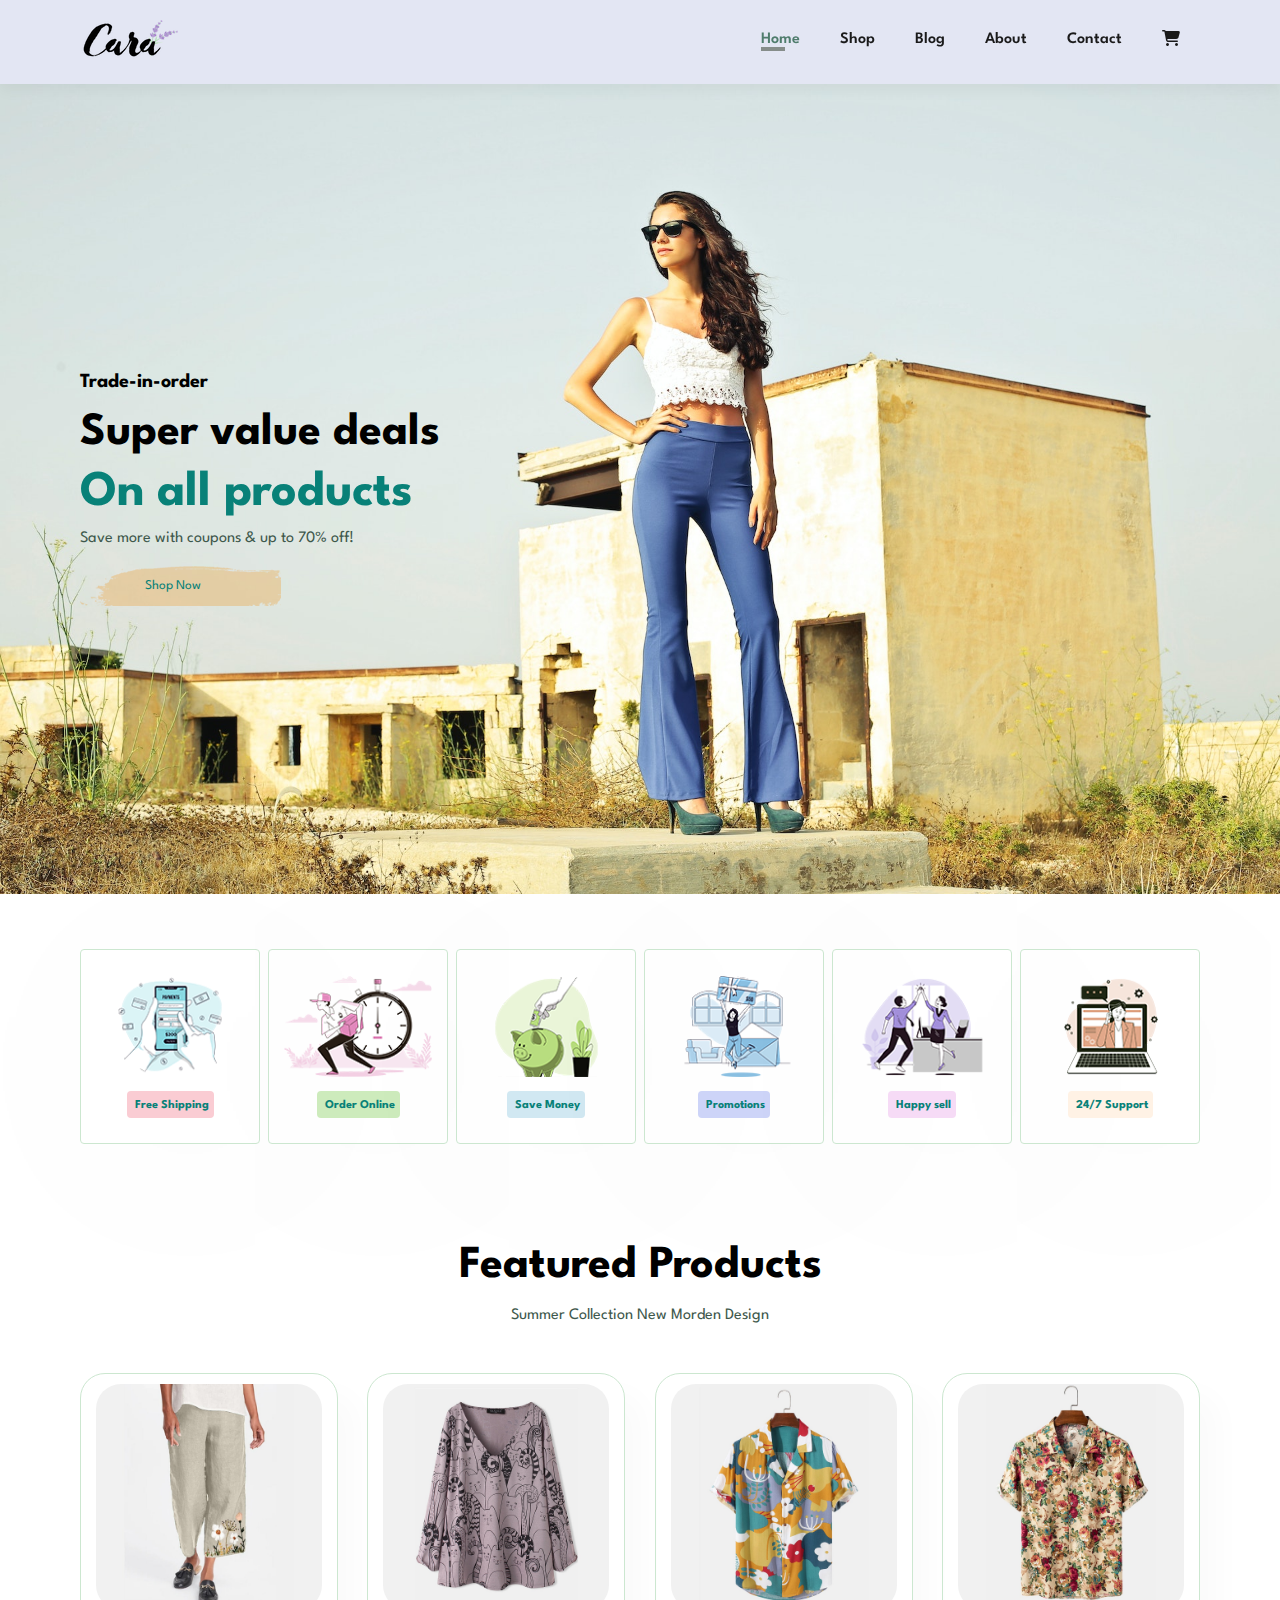
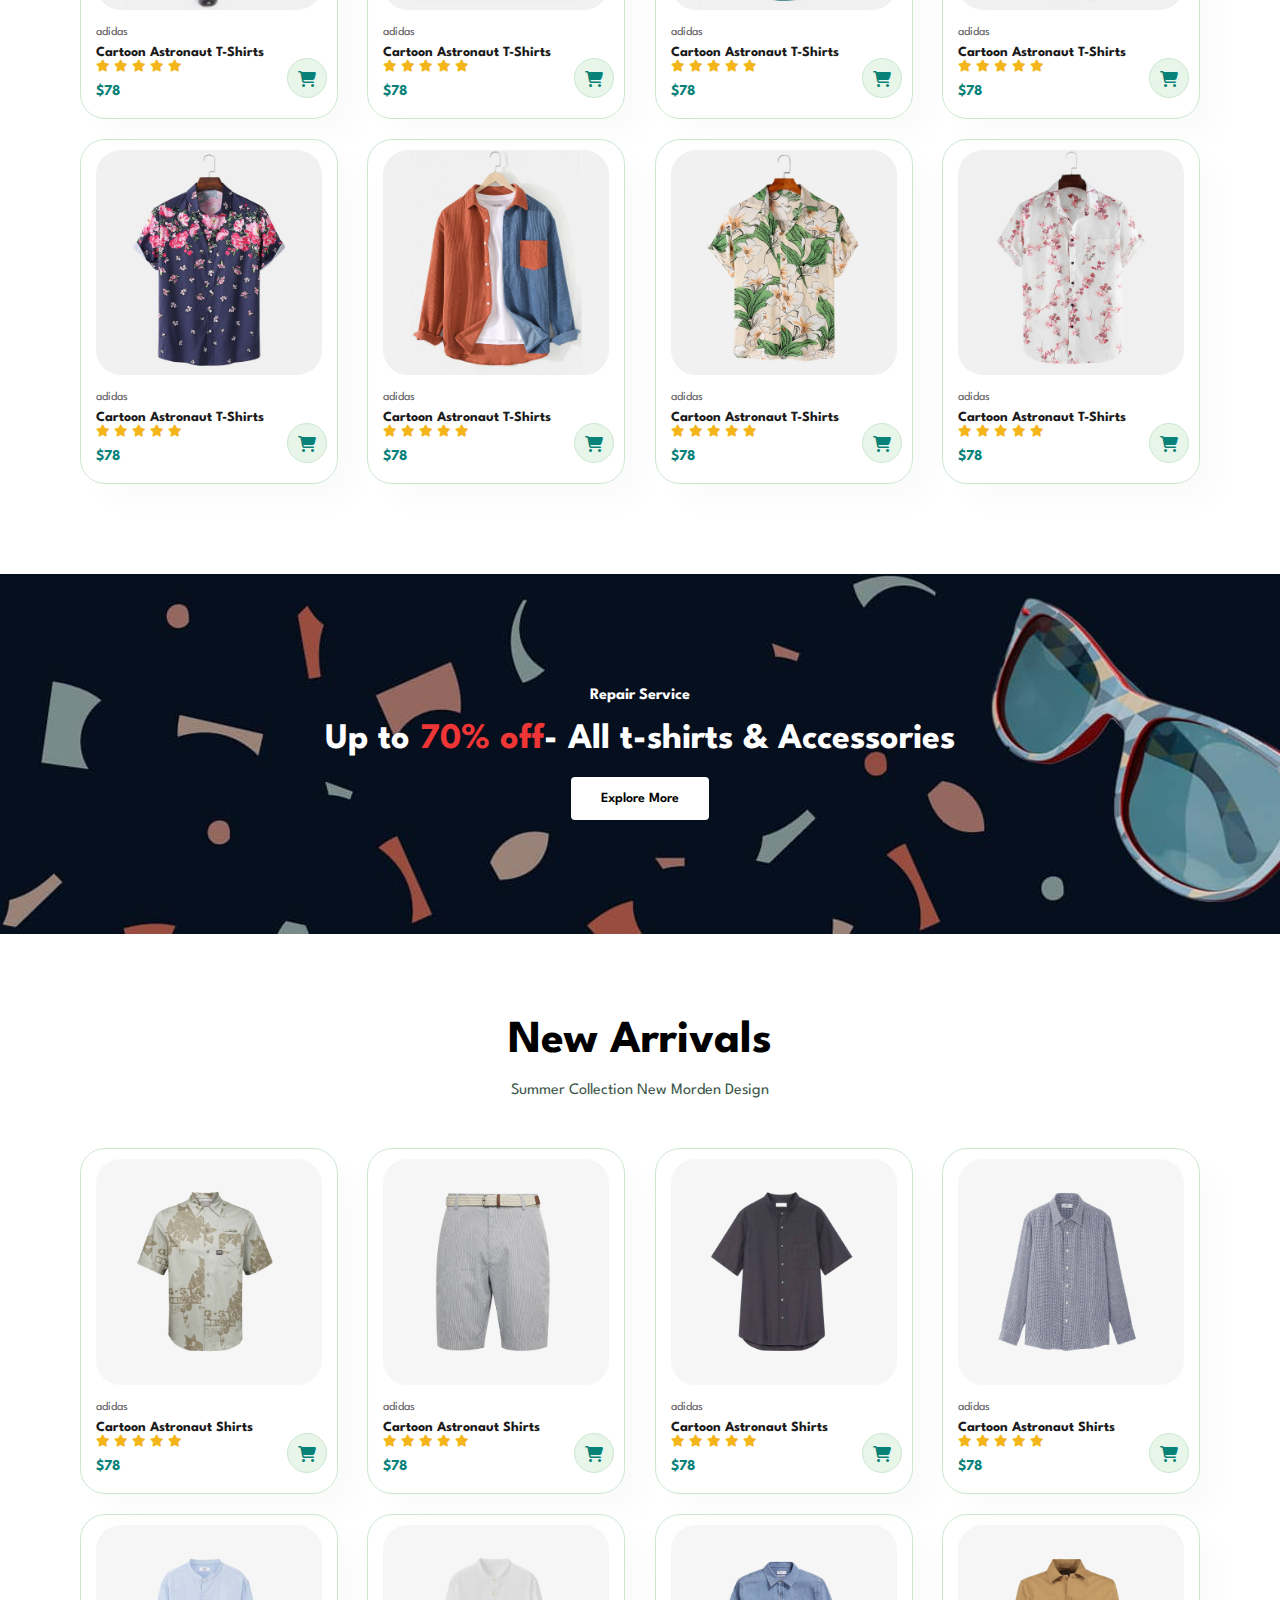
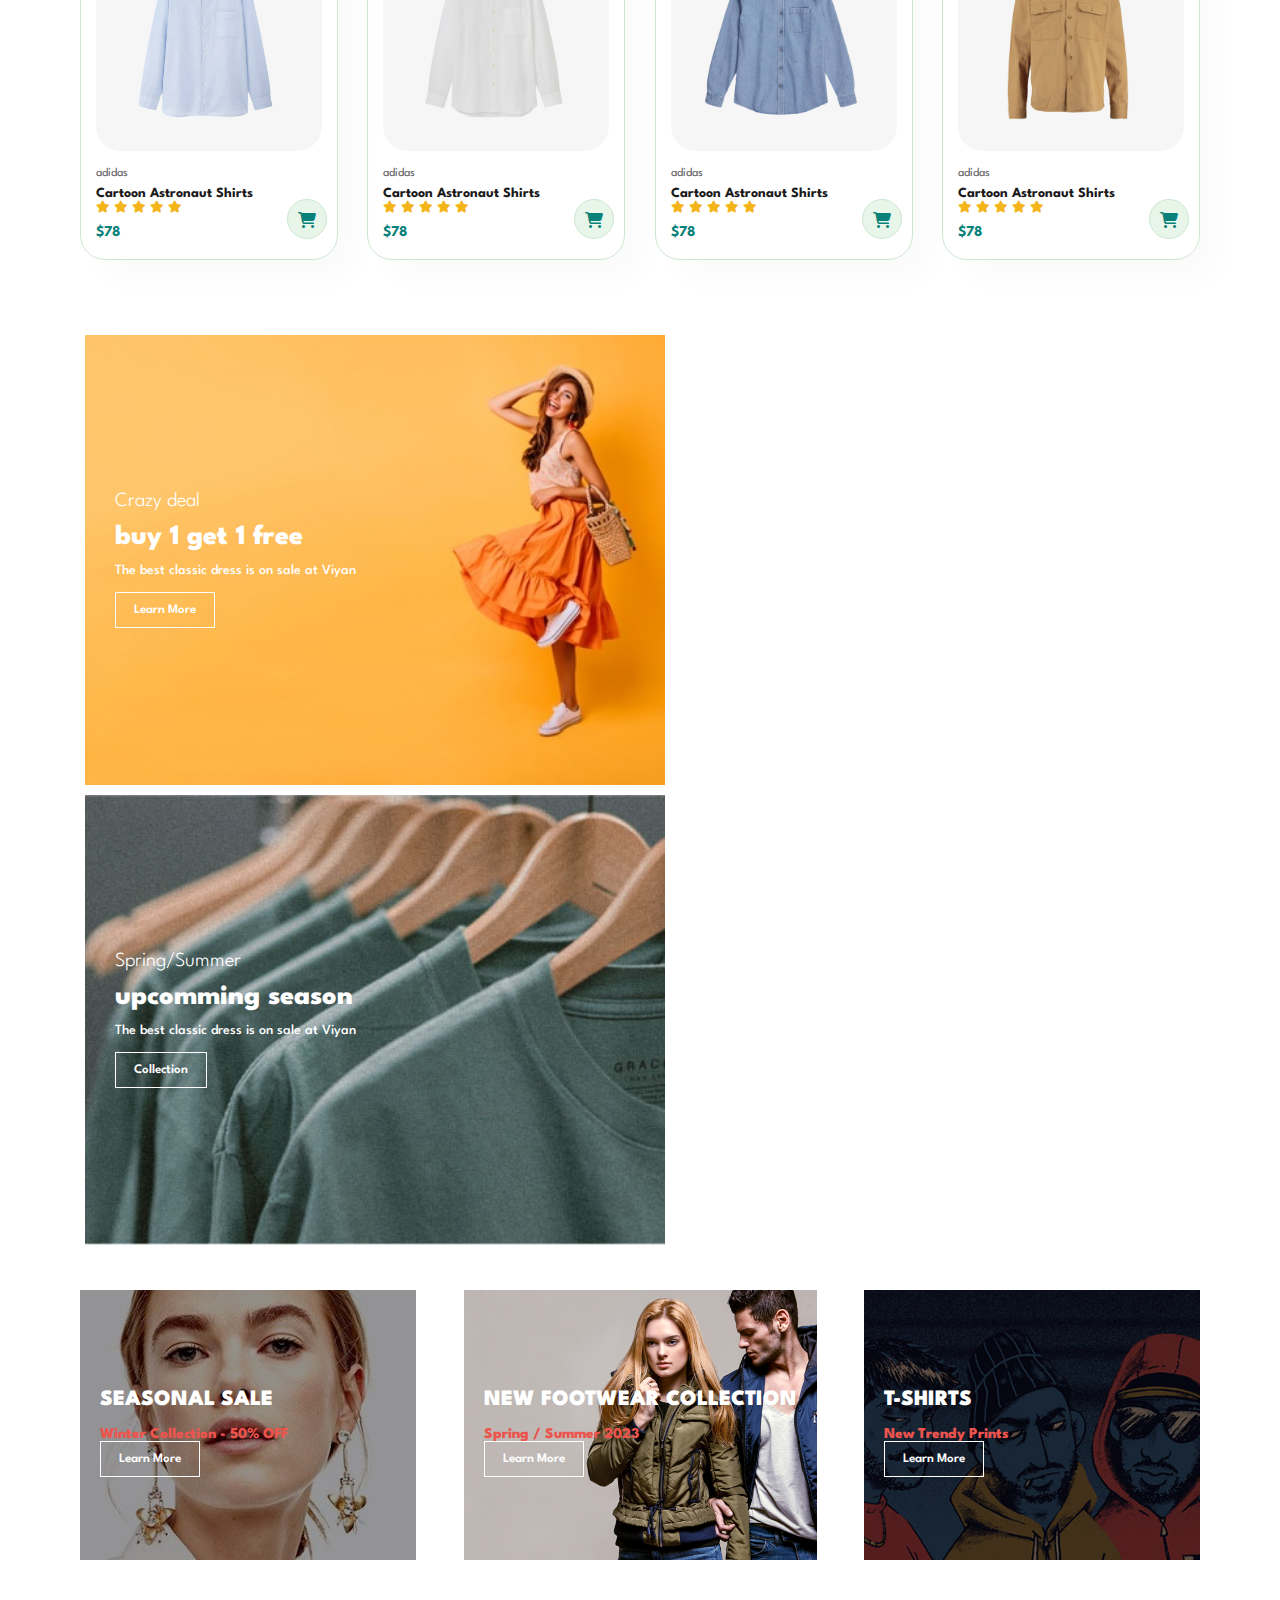
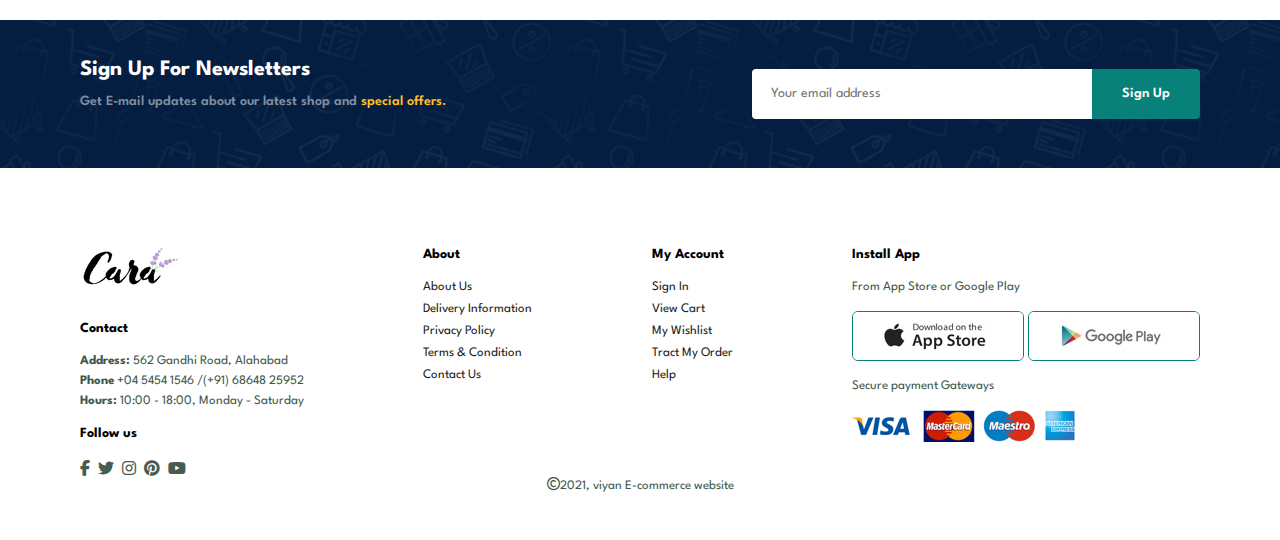
==== index.html @ 45845c3e "first commit" ====
<!DOCTYPE html>
<html lang="en">
  <head>
    <meta charset="UTF-8" />
    <meta name="viewport" content="width=device-width, initial-scale=1.0" />
    <title>Viyan Ecommerce</title>
    <link rel="stylesheet" href="style.css" />
    <link
      rel="stylesheet"
      href="https://cdnjs.cloudflare.com/ajax/libs/font-awesome/6.4.0/css/all.min.css"
    />
  </head>
  <body>
    <section id="header">
      <a href="#"><img src="images/logo (1).png" class="logo" alt="logo" /></a>
      <div>
        <ul id="navbar">
          <li><a href="index.html" class="active">Home</a></li>
          <li><a href="shop.html">Shop</a></li>
          <li><a href="blog.html">Blog</a></li>
          <li><a href="about.html">About</a></li>
          <li><a href="contact.html">Contact</a></li>
          <li>
            <a href="cart.html" id="ct-bag"
              ><i class="fa-solid fa-cart-shopping"></i>
            </a>
          </li>
          <a href="#" id="close"><i class="fa-solid fa-xmark"></i></a>
        </ul>
      </div>
      <div id="mobile">
        <a href="cart.html"><i class="fa-solid fa-cart-shopping"></i> </a>
        <i id="bar" class="fas fa-outdent"></i>
      </div>
    </section>
    <section id="hero">
      <h4>Trade-in-order</h4>
      <h2>Super value deals</h2>
      <h1>On all products</h1>
      <p>Save more with coupons & up to 70% off!</p>
      <button>Shop Now</button>
    </section>
    <section id="feature" class="section-p1">
      <div class="feature-box">
        <img src="images/f1.png" alt="" />
        <h6>Free Shipping</h6>
      </div>
      <div class="feature-box">
        <img src="images/f2.png" alt="" />
        <h6>Order Online</h6>
      </div>
      <div class="feature-box">
        <img src="images/f3.png" alt="" />
        <h6>Save Money</h6>
      </div>
      <div class="feature-box">
        <img src="images/f4.png" alt="" />
        <h6>Promotions</h6>
      </div>
      <div class="feature-box">
        <img src="images/f5.png" alt="" />
        <h6>Happy sell</h6>
      </div>
      <div class="feature-box">
        <img src="images/f6.png" alt="" />
        <h6>24/7 Support</h6>
      </div>
    </section>
    <section id="product1" class="section-p1">
      <h2>Featured Products</h2>
      <p>Summer Collection New Morden Design</p>
      <div class="pro-container">
        <div class="pro">
          <img src="images/product/f7.jpg" alt="" />
          <div class="description">
            <span>adidas</span>
            <h5>Cartoon Astronaut T-Shirts</h5>
            <div class="star">
              <i class="fas fa-star"></i>
              <i class="fas fa-star"></i>
              <i class="fas fa-star"></i>
              <i class="fas fa-star"></i>
              <i class="fas fa-star"></i>
            </div>
            <h4>$78</h4>
          </div>
          <a href="#"><i class="fa-solid fa-cart-shopping cart"></i></a>
        </div>
        <div class="pro">
          <img src="images/product/f8.jpg" alt="" />
          <div class="description">
            <span>adidas</span>
            <h5>Cartoon Astronaut T-Shirts</h5>
            <div class="star">
              <i class="fas fa-star"></i>
              <i class="fas fa-star"></i>
              <i class="fas fa-star"></i>
              <i class="fas fa-star"></i>
              <i class="fas fa-star"></i>
            </div>
            <h4>$78</h4>
          </div>
          <a href="#"><i class="fa-solid fa-cart-shopping cart"></i></a>
        </div>
        <div class="pro">
          <img src="images/product/f1 (1).jpg" alt="" />
          <div class="description">
            <span>adidas</span>
            <h5>Cartoon Astronaut T-Shirts</h5>
            <div class="star">
              <i class="fas fa-star"></i>
              <i class="fas fa-star"></i>
              <i class="fas fa-star"></i>
              <i class="fas fa-star"></i>
              <i class="fas fa-star"></i>
            </div>
            <h4>$78</h4>
          </div>
          <a href="#"><i class="fa-solid fa-cart-shopping cart"></i></a>
        </div>
        <div class="pro">
          <img src="images/product/f3.jpg" alt="" />
          <div class="description">
            <span>adidas</span>
            <h5>Cartoon Astronaut T-Shirts</h5>
            <div class="star">
              <i class="fas fa-star"></i>
              <i class="fas fa-star"></i>
              <i class="fas fa-star"></i>
              <i class="fas fa-star"></i>
              <i class="fas fa-star"></i>
            </div>
            <h4>$78</h4>
          </div>
          <a href="#"><i class="fa-solid fa-cart-shopping cart"></i></a>
        </div>
        <div class="pro">
          <img src="images/product/f5.jpg" alt="" />
          <div class="description">
            <span>adidas</span>
            <h5>Cartoon Astronaut T-Shirts</h5>
            <div class="star">
              <i class="fas fa-star"></i>
              <i class="fas fa-star"></i>
              <i class="fas fa-star"></i>
              <i class="fas fa-star"></i>
              <i class="fas fa-star"></i>
            </div>
            <h4>$78</h4>
          </div>
          <a href="#"><i class="fa-solid fa-cart-shopping cart"></i></a>
        </div>
        <div class="pro">
          <img src="images/product/f6.jpg" alt="" />
          <div class="description">
            <span>adidas</span>
            <h5>Cartoon Astronaut T-Shirts</h5>
            <div class="star">
              <i class="fas fa-star"></i>
              <i class="fas fa-star"></i>
              <i class="fas fa-star"></i>
              <i class="fas fa-star"></i>
              <i class="fas fa-star"></i>
            </div>
            <h4>$78</h4>
          </div>
          <a href="#"><i class="fa-solid fa-cart-shopping cart"></i></a>
        </div>
        <div class="pro">
          <img src="images/product/f2.jpg" alt="" />
          <div class="description">
            <span>adidas</span>
            <h5>Cartoon Astronaut T-Shirts</h5>
            <div class="star">
              <i class="fas fa-star"></i>
              <i class="fas fa-star"></i>
              <i class="fas fa-star"></i>
              <i class="fas fa-star"></i>
              <i class="fas fa-star"></i>
            </div>
            <h4>$78</h4>
          </div>
          <a href="#"><i class="fa-solid fa-cart-shopping cart"></i></a>
        </div>
        <div class="pro">
          <img src="images/product/f4.jpg" alt="" />
          <div class="description">
            <span>adidas</span>
            <h5>Cartoon Astronaut T-Shirts</h5>
            <div class="star">
              <i class="fas fa-star"></i>
              <i class="fas fa-star"></i>
              <i class="fas fa-star"></i>
              <i class="fas fa-star"></i>
              <i class="fas fa-star"></i>
            </div>
            <h4>$78</h4>
          </div>
          <a href="#"><i class="fa-solid fa-cart-shopping cart"></i></a>
        </div>
      </div>
    </section>
    <section id="banner" class="section-m1">
      <h4>Repair Service</h4>
      <h2>Up to <span>70% off</span>- All t-shirts & Accessories</h2>
      <button class="normal">Explore More</button>
    </section>
    <section id="product1" class="section-p1">
      <h2>New Arrivals</h2>
      <p>Summer Collection New Morden Design</p>
      <div class="pro-container">
        <div class="pro">
          <img src="images/product/n4.jpg" alt="" />
          <div class="description">
            <span>adidas</span>
            <h5>Cartoon Astronaut Shirts</h5>
            <div class="star">
              <i class="fas fa-star"></i>
              <i class="fas fa-star"></i>
              <i class="fas fa-star"></i>
              <i class="fas fa-star"></i>
              <i class="fas fa-star"></i>
            </div>
            <h4>$78</h4>
          </div>
          <a href="#"><i class="fa-solid fa-cart-shopping cart"></i></a>
        </div>
        <div class="pro">
          <img src="images/product/n6.jpg" alt="" />
          <div class="description">
            <span>adidas</span>
            <h5>Cartoon Astronaut Shirts</h5>
            <div class="star">
              <i class="fas fa-star"></i>
              <i class="fas fa-star"></i>
              <i class="fas fa-star"></i>
              <i class="fas fa-star"></i>
              <i class="fas fa-star"></i>
            </div>
            <h4>$78</h4>
          </div>
          <a href="#"><i class="fa-solid fa-cart-shopping cart"></i></a>
        </div>
        <div class="pro">
          <img src="images/product/n8.jpg" alt="" />
          <div class="description">
            <span>adidas</span>
            <h5>Cartoon Astronaut Shirts</h5>
            <div class="star">
              <i class="fas fa-star"></i>
              <i class="fas fa-star"></i>
              <i class="fas fa-star"></i>
              <i class="fas fa-star"></i>
              <i class="fas fa-star"></i>
            </div>
            <h4>$78</h4>
          </div>
          <a href="#"><i class="fa-solid fa-cart-shopping cart"></i></a>
        </div>
        <div class="pro">
          <img src="images/product/n2.jpg" alt="" />
          <div class="description">
            <span>adidas</span>
            <h5>Cartoon Astronaut Shirts</h5>
            <div class="star">
              <i class="fas fa-star"></i>
              <i class="fas fa-star"></i>
              <i class="fas fa-star"></i>
              <i class="fas fa-star"></i>
              <i class="fas fa-star"></i>
            </div>
            <h4>$78</h4>
          </div>
          <a href="#"><i class="fa-solid fa-cart-shopping cart"></i></a>
        </div>
        <div class="pro">
          <img src="images/product/n1.jpg" alt="" />
          <div class="description">
            <span>adidas</span>
            <h5>Cartoon Astronaut Shirts</h5>
            <div class="star">
              <i class="fas fa-star"></i>
              <i class="fas fa-star"></i>
              <i class="fas fa-star"></i>
              <i class="fas fa-star"></i>
              <i class="fas fa-star"></i>
            </div>
            <h4>$78</h4>
          </div>
          <a href="#"><i class="fa-solid fa-cart-shopping cart"></i></a>
        </div>
        <div class="pro">
          <img src="images/product/n3.jpg" alt="" />
          <div class="description">
            <span>adidas</span>
            <h5>Cartoon Astronaut Shirts</h5>
            <div class="star">
              <i class="fas fa-star"></i>
              <i class="fas fa-star"></i>
              <i class="fas fa-star"></i>
              <i class="fas fa-star"></i>
              <i class="fas fa-star"></i>
            </div>
            <h4>$78</h4>
          </div>
          <a href="#"><i class="fa-solid fa-cart-shopping cart"></i></a>
        </div>
        <div class="pro">
          <img src="images/product/n5.jpg" alt="" />
          <div class="description">
            <span>adidas</span>
            <h5>Cartoon Astronaut Shirts</h5>
            <div class="star">
              <i class="fas fa-star"></i>
              <i class="fas fa-star"></i>
              <i class="fas fa-star"></i>
              <i class="fas fa-star"></i>
              <i class="fas fa-star"></i>
            </div>
            <h4>$78</h4>
          </div>
          <a href="#"><i class="fa-solid fa-cart-shopping cart"></i></a>
        </div>
        <div class="pro">
          <img src="images/product/n7.jpg" alt="" />
          <div class="description">
            <span>adidas</span>
            <h5>Cartoon Astronaut Shirts</h5>
            <div class="star">
              <i class="fas fa-star"></i>
              <i class="fas fa-star"></i>
              <i class="fas fa-star"></i>
              <i class="fas fa-star"></i>
              <i class="fas fa-star"></i>
            </div>
            <h4>$78</h4>
          </div>
          <a href="#"><i class="fa-solid fa-cart-shopping cart"></i></a>
        </div>
      </div>
    </section>
    <section id="new-banner" class="section-p1">
      <div class="banner-box">
        <h4>Crazy deal</h4>
        <h2>buy 1 get 1 free</h2>
        <span> The best classic dress is on sale at Viyan</span>
        <button class="white">Learn More</button>
      </div>
      <div class="banner-box banner-box2">
        <h4>Spring/Summer</h4>
        <h2>upcomming season</h2>
        <span> The best classic dress is on sale at Viyan</span>
        <button class="white">Collection</button>
      </div>
    </section>
    <section id="banner3" class="section-p1">
      <div class="banner-box">
        <h2>SEASONAL SALE</h2>
        <h3>Winter Collection - 50% OFF</h3>
        <button class="white">Learn More</button>
      </div>
      <div class="banner-box banner-box2">
        <h2>NEW FOOTWEAR COLLECTION</h2>
        <h3>Spring / Summer 2023</h3>
        <button class="white">Learn More</button>
      </div>
      <div class="banner-box banner-box3">
        <h2>T-SHIRTS</h2>
        <h3>New Trendy Prints</h3>
        <button class="white">Learn More</button>
      </div>
    </section>
    <section id="newsletter" class="section-p1 section-m1">
      <div class="newtext">
        <h4>Sign Up For Newsletters</h4>
        <p>
          Get E-mail updates about our latest shop and
          <span>special offers.</span>
        </p>
      </div>
      <div class="form">
        <input type="email" placeholder="Your email address" />
        <button class="normal">Sign Up</button>
      </div>
    </section>
    <footer class="section-p1">
      <div class="Col">
        <img class="logo" src="images/logo (1).png" alt="" />
        <h4>Contact</h4>
        <p><strong>Address:</strong> 562 Gandhi Road, Alahabad</p>
        <p><strong>Phone</strong> +04 5454 1546 /(+91) 68648 25952</p>
        <p><strong>Hours:</strong> 10:00 - 18:00, Monday - Saturday</p>
        <div class="follow">
          <h4>Follow us</h4>
          <div class="icon">
            <i class="fab fa-facebook-f"></i>
            <i class="fab fa-twitter"></i>
            <i class="fab fa-instagram"></i>
            <i class="fab fa-pinterest"></i>
            <i class="fab fa-youtube"></i>
          </div>
        </div>
      </div>
      <div class="col">
        <h4>About</h4>
        <a href="#">About Us</a>
        <a href="#">Delivery Information</a>
        <a href="#">Privacy Policy</a>
        <a href="#">Terms & Condition</a>
        <a href="#">Contact Us</a>
      </div>
      <div class="col">
        <h4>My Account</h4>
        <a href="#">Sign In</a>
        <a href="#">View Cart</a>
        <a href="#">My Wishlist</a>
        <a href="#">Tract My Order</a>
        <a href="#">Help</a>
      </div>
      <div class="col install">
        <h4>Install App</h4>
        <p>From App Store or Google Play</p>
        <div class="row">
          <img src="images/pay/app.jpg" alt="" />
          <img src="images/pay/play.jpg" alt="" />
        </div>
        <p>Secure payment Gateways</p>
        <img src="images/pay/pay.png" alt="" />
      </div>
      <div class="copyright">
        <p>
          <i class="fa-regular fa-copyright"></i>2021, viyan E-commerce website
        </p>
      </div>
    </footer>
    <script src="script.js"></script>
  </body>
</html>
---- style.css ----
@import url('https://fonts.googleapis.com/css2?family=Spartan:wght@100;200;300;400;500;600;700;800;900&display=swap');
:root{
    --lightWhite: #E3E6F3 ;
    --palegreen: #088178;
}


*{
    font-family:'Spartan', sans-serif;
    margin: 0;
    padding: 0;
    box-sizing: border-box;
}
h1{
    font-size:50px ;
    /* line-height: ; */
    color: #222;
}


h2{
    font-size: 46px;
    color: #000000;
    line-height: 54px;
}
h4{
    font-size: 20px;
    color: #000000;
}

h6{
    font-size: 12px;
    font-weight: 700;
}

p{
    font-size: 16px;
    color: #3e584c;
    margin: 15px 0 20px 0;
}
.section-p1 {
    padding: 40px 80px;
}
.section-m1{
    margin: 40px 0;
}
button.normal{
    font-size: 14px;
    font-weight: 600;
    padding: 15px 30px;
    color: #000000;
    background-color: #fff;
    border-radius: 4px;
    cursor: pointer;
    border: none;
    outline: none;
    transition: 0.2s;
}
button.white{
    font-size: 13px;
    font-weight: 600;
    padding: 11px 18px;
    color: #fff;
    background-color: transparent;
    cursor: pointer;
    border: 1px solid #fff;
    outline: none;
    transition: 0.2s;
}
body{
    width: 100%;
}
.section a{
    margin: 0;
    padding: 0;
}

/* Header start */
#header{
    display: flex;
    text-align: center;
    justify-content: space-between;
    padding: 20px 80px;
    background-color: var(--lightWhite);
    box-shadow: 0px 5px 15px rgba(0, 0, 0, 0.05) ; /*offset x, offset y, blur radius*/
    z-index: 999;
    position: sticky;
    top: 0;
    left: 0;
}

#navbar
{
    display: flex;
    justify-content: center;
    align-items: center;
}
#navbar li{
    list-style: none;
    padding:10px 20px 0 20px;
    position: relative;
}
#navbar li a{
    text-decoration: none;
    font-size: 16px;
    font-weight: 600;
    color: #1a1a1a;
    transition: 0.3s ease;
} 
#navbar li a:hover,
#navbar li a.active{
    color: rgb(79, 124, 108);
}
#navbar li a.active::after,
#navbar li a:hover::after{
    content: "";
    width: 30%;
    height: 4px;
    background: rgb(134, 141, 138);
    position: absolute;
    bottom: -4px;
    left: 20px;
}
#mobile{
    display: none;
    align-items: center;
}
#close{
    display: none;
}
/* Home page */
#hero{
    background-image: url(images/bg4.jpg);
    height: 90vh;
    width: 100%;
    background-size: cover;
    background-position: top 25% right 15;
    padding: 0 80px;
    display: flex;
    flex-direction: column;

    align-items: flex-start;
    justify-content: center;
}
#hero h4{
    padding-bottom: 15px;
}
#hero h2{
    padding-bottom: 10px;
}
#hero h1{
    color:var(--palegreen);
}
#hero button{
    background-image: url(images/shopnow.png);
    border: none;
    background-color: transparent;
    color: var(--palegreen);
    padding: 14px 80px 14px 65px;
    background-repeat: no-repeat ;
    cursor: pointer;
}
#feature{
    display: flex;
    align-items: center;
    justify-content: space-between;
    flex-wrap: wrap;
    
}
#feature .feature-box{
    width: 180px; 
    text-align: center;
    padding: 25px 15px;
    box-shadow:20px 20px 300px rgba(0, 0, 0,0.03);
    border: 1px solid #cce7d0 ;
    border-radius: 4px;
    margin: 15px 0;
}
#feature img{
    width: 100%;
    margin-bottom: 10px;

}
#feature .feature-box:hover{
    box-shadow: 10px 10px 54px rgba(70, 62, 221, 0.1);
}
#feature .feature-box h6{
    display: inline-block;
    padding: 9px 5px 6px 8px;
    line-height: 1;
    border-radius: 4px;
    color: var(--palegreen);
    background-color: rgb(250, 204, 211);
}
#feature .feature-box:nth-child(2) h6{
    background-color:#cdebbc;
}
#feature .feature-box:nth-child(3) h6{
    background-color: #d1e8f2;;
}
#feature .feature-box:nth-child(4) h6{
    background-color:#cdd4f8;
}
#feature .feature-box:nth-child(5) h6{
    background-color:#f6dbf6;
}
#feature .feature-box:nth-child(6) h6{
    background-color:#fff2e5;
}
#product1{
    text-align: center;
}

#product1 .pro-container{
    padding-top: 20px;
    display: flex;
    justify-content: space-between;
    align-items: start;
    /* flex-direction: column; */
    flex-wrap: wrap;

}
#product1 .pro{
    width: 23%;
    min-width: 250px;
    padding: 10px 15px ;
    border: 1px solid #cce7d0;
    cursor: pointer;
    box-shadow: 20px 20px 30px rgba(0, 0, 0, 0.02);
    margin: 10px 0px;
    position: relative;
    border-radius: 25px;
}
#product1 .pro:hover{
    box-shadow: 20px 20px 30px rgba(0, 0, 0, 0.06);

}
#product1 .pro img{
    width: 100%;
    border-radius: 25px;
}
#product1 .pro .description {
    text-align: start;
    padding: 10px 0;
} 
#product1 .pro .description span{
    color: #606063;
    font-size: 12px; 
}
#product1 .pro  .description h5{
    padding-top: 7px ;
    color:#1a1a1a ;
    font-size: 14px;
}
#product1 .pro  .description i{
    font-size: 12px;
    color: rgb(243, 181, 25);
    padding-bottom: 5px;
}
#product1 .pro  .description h4{
    padding-top: 7px;
    font-size: 15px;
    font-weight:700 ;
    color: var(--palegreen);
}
#product1 .pro .cart{
    width: 40px;
    height: 40px;
    line-height: 40px;
    border-radius: 50px;
    background-color: #e8f6ea;
    /* font-weight: 500; */
    color: #088178;
    border:1px solid #cce7d0 ;
    position: absolute;
    bottom: 20px;
    right: 10px;
}
#banner{
    display: flex;
    flex-direction: column;
    justify-content: center;
    text-align: center;
    align-items: center;
    background-image: url(images/banner/b2.jpg);
    background-size: cover;
    width: 100%;
    height:40vh ;
    background-position: center;
}
#banner h4{
    color: #fff;
    font-size: 16px;
}
#banner h2{
    color: #fff;
    font-size: 36px;
    padding: 10px 0;
}
#banner h2 span{
    color: #ef3636;
}
#banner button:hover {
    background-color: #088178;
    color: white;
}
#new-banner {
    display: flex;
    padding-top: 20px;
    justify-content: space-between;
    flex-wrap: wrap;
    
}
#new-banner .banner-box{
    width: 49%;
    display: flex;
    flex-direction: column;
    justify-content: center;
    align-items: flex-start;
    /* text-align: center; */
    background-image: url(images/banner/b17.jpg);
    min-width: 580px;
    height: 50vh;
    background-size: cover;
    background-position: center;
    padding: 30px;
    /* lex-wrap: wrap; */
    margin: 5px;
    
}
#new-banner .banner-box2{
    background-image: url(images/banner/b10.jpg);
    margin: 5px;
}
#new-banner h4{
    color: #fff;
    font-size: 20px;
    font-weight: 300;
}
#new-banner h2{
    color: #fff;
    font-size: 28px;
    font-weight: 800;
}
#new-banner span{
    color: #fff;
    font-size: 14px;
    font-weight: 500;
    padding-bottom: 15px;
}
#new-banner .banner-box:hover button{
    background-color: #088178;
    border: 1px solid #088178;
    /* transition: 0.2s; */
}
#banner3{
    display: flex;
    justify-content: space-between;
    flex-wrap: wrap;
    padding: 0 80px;
}
#banner3 .banner-box{
    /* width: 49%; */
    display: flex;
    flex-direction: column;
    justify-content: center;
    align-items: flex-start;
    /* text-align: center; */
    background-image: url(images/banner/b7.jpg);
    min-width: 30%;
    height: 30vh;
    background-size: cover;
    background-position: center;
    padding: 20px;
    /* lex-wrap: wrap; */
    margin-bottom: 20px;
}
#banner3 .banner-box2{
    background-image:url(images/banner/b4.jpg) ;
}
#banner3 .banner-box3{
    background-image:url(images/banner/b1.jpg) ;
}
#banner3 h2{
    color: #fff;
    font-weight: 900;
    font-size: 22px;
}
#banner3 h3{
    color: #ec544e;
    font-weight: 800;
    font-size: 15px;
}
#newsletter{
    display: flex;
    justify-content: space-between;
    flex-wrap: wrap;
    align-items: center;
    background-image: url(images/banner/b14.png);
    background-repeat: no repeat;
    background-position:20% 30%;/*top 20% left 30%*/
    background-color: #041e42;
}
#newsletter h4{
    font-size: 22px;
    font-weight: 700;
    color: #fff;
}
#newsletter p{
    font-size: 14px;
    font-weight: 600;
    color: #818ea0;
}
#newsletter p span{
    color: #ffbd27;
}
#newsletter .form{
    display: flex;
    width: 40%;
}
#newsletter input{
    height: 3.125rem;
    padding: 0 1.25em;
    font-size: 14px;
    width: 100%;
    border: 1px solid transparent;
    border-radius: 4px 0 0px 4px; /*t.left t.right bottom.right b.left*/
    outline: none;
}
#newsletter button{
    background-color: #088178;
    color: #fff;
    white-space:nowrap;
    border-radius: 0 4px 4px 0;
}
footer{
    display: flex;
    flex-wrap: wrap;
    justify-content: space-between;
}
footer .col{
    display: flex;
    flex-direction: column;
    align-items: flex-start;
    margin-bottom: 20px;
}
footer .logo{
    margin-bottom: 30px;
}
footer h4{
    font-size: 14px;
    padding-bottom: 20px;
}
footer p{
    font-size: 13px;
    margin: 0 0 8px 0;
}
footer  a{
    text-decoration: none;
    font-size: 13px;
    color: #222;
    margin-bottom: 10px ;
}
footer .follow{
    margin-top:20px;
}
footer .follow i{
    color: #465b52;
    padding-right: 4px;
    cursor: pointer;
}
footer .install .row img{
    border: 1px solid #088178;
    border-radius: 6px;
}
footer .install img{
    margin: 10px 0 15px 0;
}
footer .follow i:hover,
footer a:hover{
    color: #088178;
}
footer .copyright {
    width: 100%;
    text-align: center;
}
/* shop start */
#page-header{
    background-image: url("images/banner/b1.jpg");
    width: 100%;
    height:27vh;
    background-size: cover;
    display: flex;
    justify-content: center;
    text-align: center;
    flex-direction: column;
    padding: 14px;
}
#page-header h2,
#page-header p{
    color: #fff;
}
#pagination{
    text-align: center;
}
#pagination a{
    text-decoration: none;
    background-color: #088178;
    padding: 15px 20px;
    border-radius: 4px;
    color: #fff;
    font-weight: 600;
}
#pagination a i{
    font-size: 16px;
    font-weight: 600;
}
/* single product */
#prodetails{
    display: flex;
    margin-top: 20px;
}

#prodetails .single-pro-image{
    width: 40%;
    margin-right:  50px; 
}
.small-img-group{
    display: flex;
    justify-content: space-between;
}
.small-img-col{
    flex-basis:24% ;
    cursor: pointer;
}
#prodetails .single-pro-details{
    width: 50%;
    padding-top: 30px;
}
#prodetails .single-pro-details h4{
    padding: 40px 0 20px 0;
}
#prodetails .single-pro-details h2{
    font-size: 26px;
}
#prodetails .single-pro-details select{
    display: block;
    padding: 5px 10px;
    margin-bottom: 10px;
}
#prodetails .single-pro-details input{
    width: 50px;
    height: 47px;
    padding-left: 10px;
    font-size: 16px;
    margin-right: 10px;
}
#prodetails .single-pro-details button{
    background-color: #088178;
    color: #fff;
}
#prodetails .single-pro-details input:focus{
    outline: none;   
}
#prodetails .single-pro-details span{
    line-height: 25px;
}
/* blog start */

#page-header.blog-header{
    background-image: url("images/banner/b19.jpg");
}
#blog{
    padding: 150px 150px 0 150px;
}
#blog .blog-box{
    display: flex;
    align-items: center;
    width: 100%;
    position: relative;
    padding-bottom: 90px;
}
#blog .blog-img{
    width: 50%;
    margin-right: 60px;
    height: auto;
    object-fit: cover; 
}
#blog img{
    width: 100%;
    height: 300px;
    object-fit: cover;
}
 #blog .blog-details{
    width: 50%;

}
#blog .blog-details a{
    text-decoration: none;
    font-size: 11px;
    color: #000;
    font-weight:700 ;
    position: relative;
    
}
#blog .blog-details a::after{
    content: "";
    width: 50px;
    height: 1px;
    background-color: #000;
    position:absolute;
    top: 4px;
    right:-60px;
}
#blog .blog-details a:hover{
    color: #088178;
    transition: 0.3s;
}
#blog .blog-details a:hover::after{
    background-color: #088178;
}
#blog .blog-box h1{
    position: absolute;
    top: -50px;
    left: 0;
    font-size: 70px;
    font-weight: 700;
    color: #c9cbce;
    z-index: -66;
} 
/* about page */
#page-header.about-header{
    background-image: url("images/about/a7.png");
}
#about-head img{
    width: 50%;
    height: auto;
}
#about-head{
    display: flex;
    align-items: center;
}
#about-head div{
    padding-left: 40px;
}
#about-head div p{
    font-size: 18px;
}
#about-head div abbr{
    font-size: 17px;
}
#about-app{
    text-align: center;
}
#about-app .video{
    width: 70%;
    height: 100%;
    margin: 30px auto 0 auto;
}
#about-app .video video{
    width: 100%;
    height: 100%;
    border-radius: 20px;
}

/* contact page */
#contact-details{
    display: flex;
    align-items: center;
    justify-content: space-between;
}
#contact-details .details{
    width: 40%;
}

#contact-details .details span,
#form-details form span{
    font-size: 12px;
}
#contact-details .details h2
#form-details form h2{
    font-size: 26px;
    line-height: 35px;
    padding: 20px 0;
}
#contact-details .details h3{
    font-size: 16px;
    padding: 16px;
}
#contact-details .details li{
    list-style: none;
    display: flex;
    padding: 10px 0;
}
#contact-details .details li i{
    font-size: 14px;
    padding-right: 22px ;
} 
#contact-details .details li p {
    margin: 0px 0 20px 10px;
    font-size: 14px;
}
#contact-details .map{
    width: 55%;
    height: 400px;
}
#contact-details .map iframe{
    width: 100%;
    height: 100%;
}
#form-details{
    display: flex;
    justify-content: space-between;
    margin: 30px;
    padding: 80px;
    border: 1px solid #e1e1e1;
}
#form-details form{
    width: 65%;
    display: flex;
    flex-direction: column;
    align-items: flex-start;
}
#form-details form span{
    margin-bottom: 20px;
    font-size: 16px;
}
#form-details form input,
#form-details form textarea{
    width: 100%;
    padding: 12px 15px;
    outline: none;
    margin-bottom: 20px;
    border: 1px solid #e1e1e1;
}
#form-details form button{
    background-color: #088178;
    color: #fff;
}
#form-details .people div{
    padding-bottom: 25px;
    display: flex;
    align-items: flex-start;
}
#form-details .people div img{
    width: 65px;
    height: 65px;
    object-fit: contain;
    margin-right: 15px;
}
#form-details .people div p{
    margin: 0;
    font-size: 13px;
    line-height: 25px;
}
#form-details .people div p span{
    display: block;
    font-size: 25px;
    font-weight: 600;
    color: #000;
}
/*cart start */
#cart{
    overflow-x: auto;
}
#cart table{
    width: 100%;
    border-collapse: collapse;
    table-layout: fixed;
    white-space: nowrap;
}
#cart table img{
    width: 70px;
}
#cart table td:nth-child(1){
    width: 100px;
    text-align: center;
}
#cart table td:nth-child(2){
    width: 150px;
    text-align: center;
}
#cart table td:nth-child(3){
    width: 250px;
    text-align: center;
}
#cart table td:nth-child(4),
#cart table td:nth-child(5),
#cart table td:nth-child(6){
    width: 150px;
    text-align: center;
}
#cart table td:nth-child(5) input{
    width: 70px;
    padding:10px 5px 10px 15px ;
}
#cart table thead{
    border: 1px solid #e2e9e1;
    border-left: none;
    border-right: none;
}
#cart table thead td{
    font-weight: 700;
    text-transform: uppercase;
    font-size: 13px;
    padding: 18px 0;
}
#cart table tbody tr td{
    padding-top: 15px;
}
#cart table tbody  td{
    font-size: 13px;
}
#cart-add{
    display: flex;
    flex-wrap: wrap;
    justify-content: space-between;
}
 #coupon{
    width: 50%;
    margin-bottom: 30px;
}
#coupon h3,
#subtotal h3{
    padding-bottom: 15px ;
}
#coupon input{
    padding: 10px 20px;
    outline: none;
    width: 60%;
    margin-right: 10px;
    border: 1px solid #e2e9e1;
}
#coupon button,
#subtotal button{
    background-color: #088178;
    color: #fff;
    padding: 12px 20px;
}
#subtotal{
    width: 50%;
    margin-bottom: 30px;
    border: 1px solid #e2e9e1;
    padding: 30px;
}
#subtotal table{
    border-collapse: collapse;
    width: 100%;
    margin-bottom: 20px;
}
#subtotal table td{
    width: 50%;
    border: 1px solid #e2e9e1;
    padding: 10px;
    font-size: 13px;
}




/* start media query */

@media (max-width:799px){
    .section-p1 {
         padding: 40px 40px ;
    }
    #navbar {
        display: flex;
        flex-direction: column;
        justify-content: flex-start;
        align-items: flex-start;
        position: fixed;
        top: 0;
        right: -300px;
        height: 100vh;
        width: 300px;
        background-color: #E3E6F3;
        box-shadow: 0 40px 60px rgba(0, 0, 0, 0.1);
        padding: 80px 0 0 10px;
        transition: 0.3s;
    }
    #navbar li{
        margin-bottom: 25px;
    }
    #navbar.active{
        right: 0px;
    }
    #mobile i{
        color:#1a1a1a;
        font-size: 24px;
        padding-left: 20px;
    }
    #mobile{
        display: flex;
        align-items: center;
    }
    #close{
        display: initial;
        position: absolute;
        top: 30px;
        left: 30px;
        color: #222;
        font-size: 24px;
       
    }
    #ct-bag{
        display: none;
    }
    #hero {
        height: 70vh;
        padding: 0 80px;
        background-position: top 30% right 30% left 50%;
    }
    #feature{
        justify-content: center;
    }
    #feature .feature-box {
        margin: 15px 15px;
    }
    #product1 .pro-container{
        justify-content: center;
        padding: 0px 10px;
    }
    #product1 .pro{
        margin: 15px;
    }
    #banner{
        height: 20vh;
        display: flex;
        flex-direction: column;
    }
    #new-banner .banner-box{
        min-width: 100%;
        height: 30vh;        
    }
    #banner3{
        padding: 0 40px;
    }
    #banner3 .banner-box{
        width: 28%;
    }
    #newsletter .form{
        width: 70%;
    }
    /* contact-page */
    #form-details {
        padding: 40px;
    }
    #form-details form {
        width: 50%;
    }
}
@media (max-width:477px){
    
    .section-p1 {
        padding: 20px;
    }
    #header {
        padding: 10px 30px;
    }
   
    #hero {
        padding: 0 20px;
        background-position: 45%;
    }
    h2 {
        font-size: 36px;
    }
    h1 {
        font-size: 44px;
    }
    p {
        color: #283831;
    }
    #hero button {
        color: #283831;
    }
    #feature .feature-box {
        width: 155px;
        margin: 0 7px 15px 7px;
    }
    #product1 .pro {
        width: 100%;
    }
    #banner {
        height: 40vh;
    }
    #new-banner .banner-box {
        height: 40vh;
        margin: 0px;
        padding:5px 5px;
    }
    #new-banner .banner-box2 {
        margin-top: 20px;
    }
    #banner3 {
        padding: 0 20px;
    }
    #banner3 .banner-box {
        width: 100%;
    }
    #newsletter .form {
        width: 100%;
    }
    #newsletter {
        padding: 40px 20px;
    }
    footer .copyright {
        text-align: start;
    }
    /* single product */
    #prodetails{
        display: flex;
        flex-direction: column;
    }
    #prodetails .single-pro-image {
        width: 100%;  
    }
    #prodetails .single-pro-details {
        width: 100%;
      
    }
    /* blog page */
    #blog {
        padding: 100px 20px 0 20px;
    }
    #blog .blog-box {
        display: flex;
        flex-direction: column;
        align-items: flex-start;
        width: 100%;
        position: relative;
        padding-bottom: 90px;
    }
    #blog .blog-img {
        width: 100%;
        margin-right: 0;
        margin-bottom: 30px;
    }
    #blog .blog-details {
        width: 100%;
    }

    /* about page */
    #about-head img {
        width: 100%;
        height: auto;
        margin-top: 20px;
        margin-bottom: 20px;
    }
    #about-head {
        display: flex;
        flex-direction: column;
        align-items: center;
    }
    #about-head div {
        padding: 5px;
    }

    #about-app .video{
        width: 100%;
        height: 100%;
        margin: 30px auto 0 auto;
    }
    /* contact-page */
    #contact-details{
        flex-direction: column;
    }
    #contact-details .details {
        width: 100%;
        margin-bottom:30px; 
    }
    #contact-details .map {
        width: 100%;
    }
    #form-details {
        flex-direction: column;
        margin: 10px;
        padding: 30px 10px;
        flex-wrap: wrap;
    }
    #form-details form {
        width: 100%;
        margin-bottom: 30px;
    }
    /* cart page */
    #cart-add {
        display: flex;
        flex-direction: column;
    }
    #coupon {
        width: 100%;
    }
    #subtotal {
        width: 100%;
        padding: 20px;
    }
}
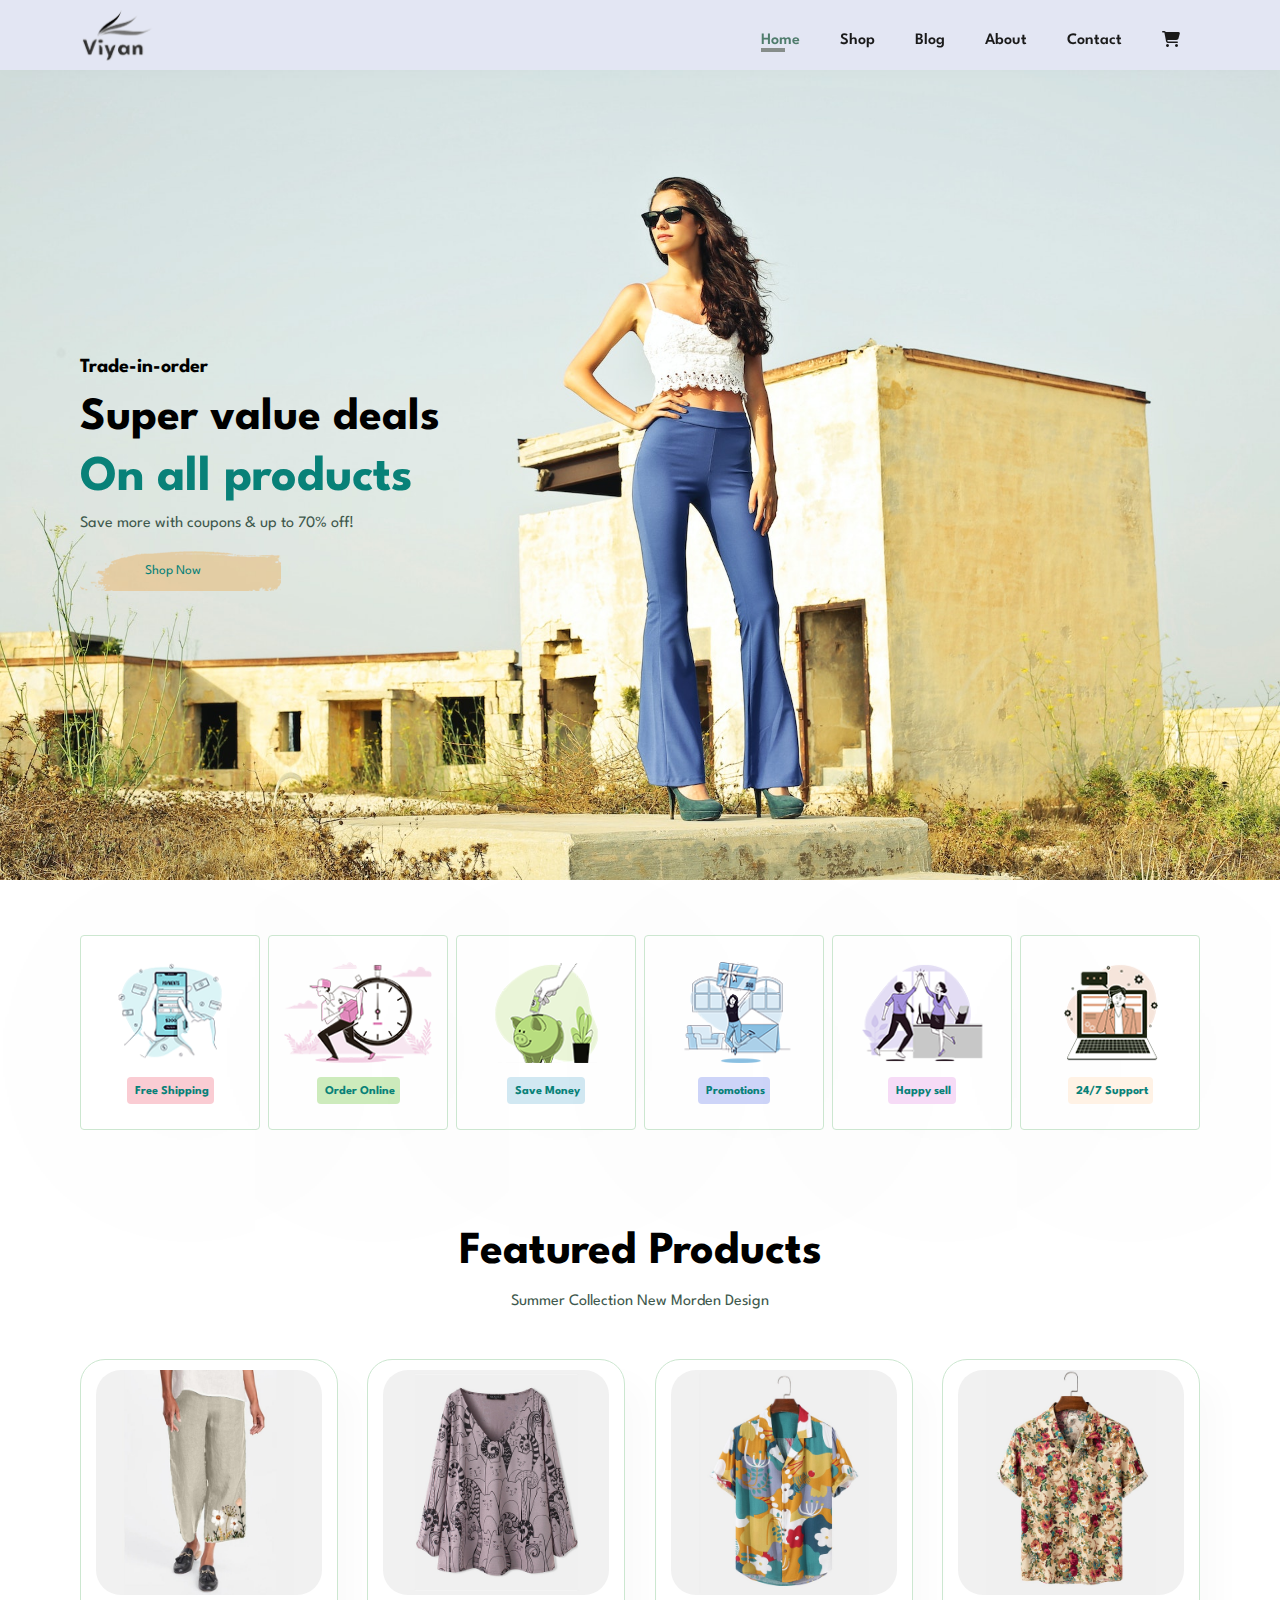
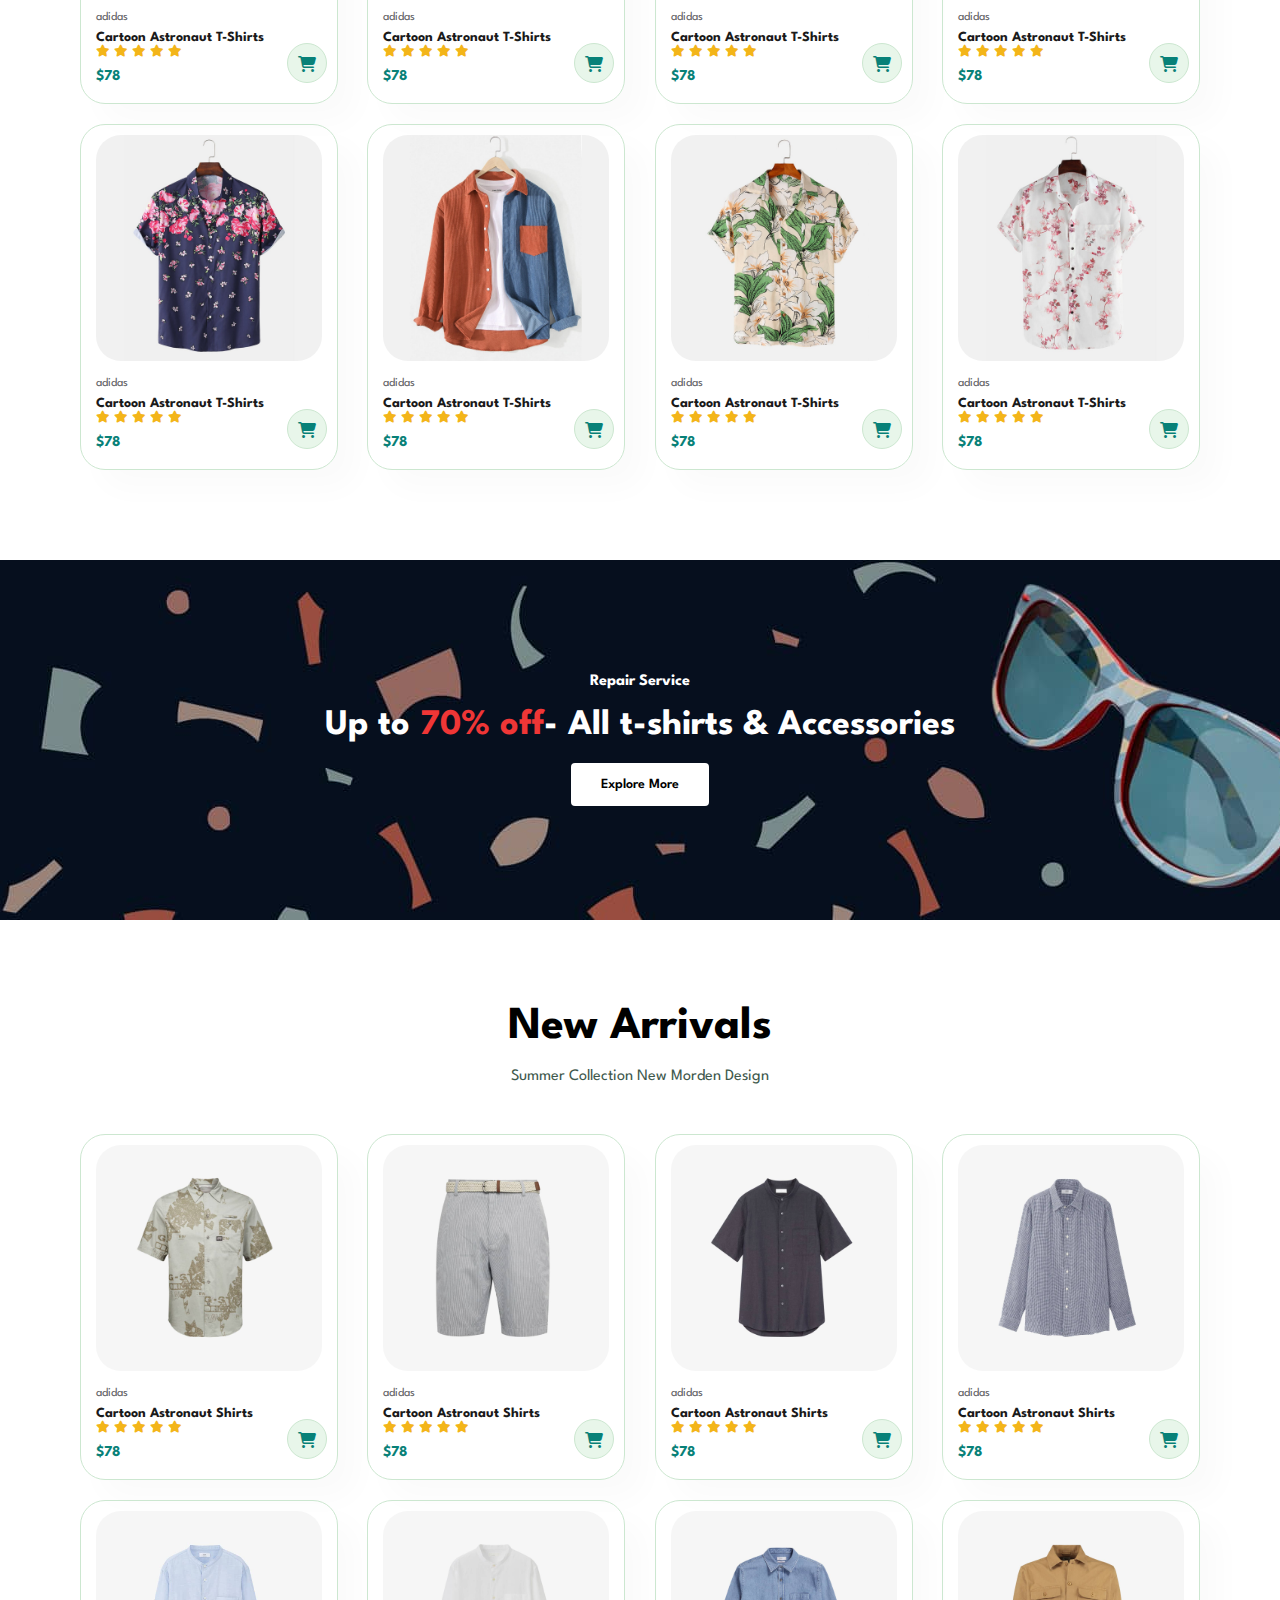
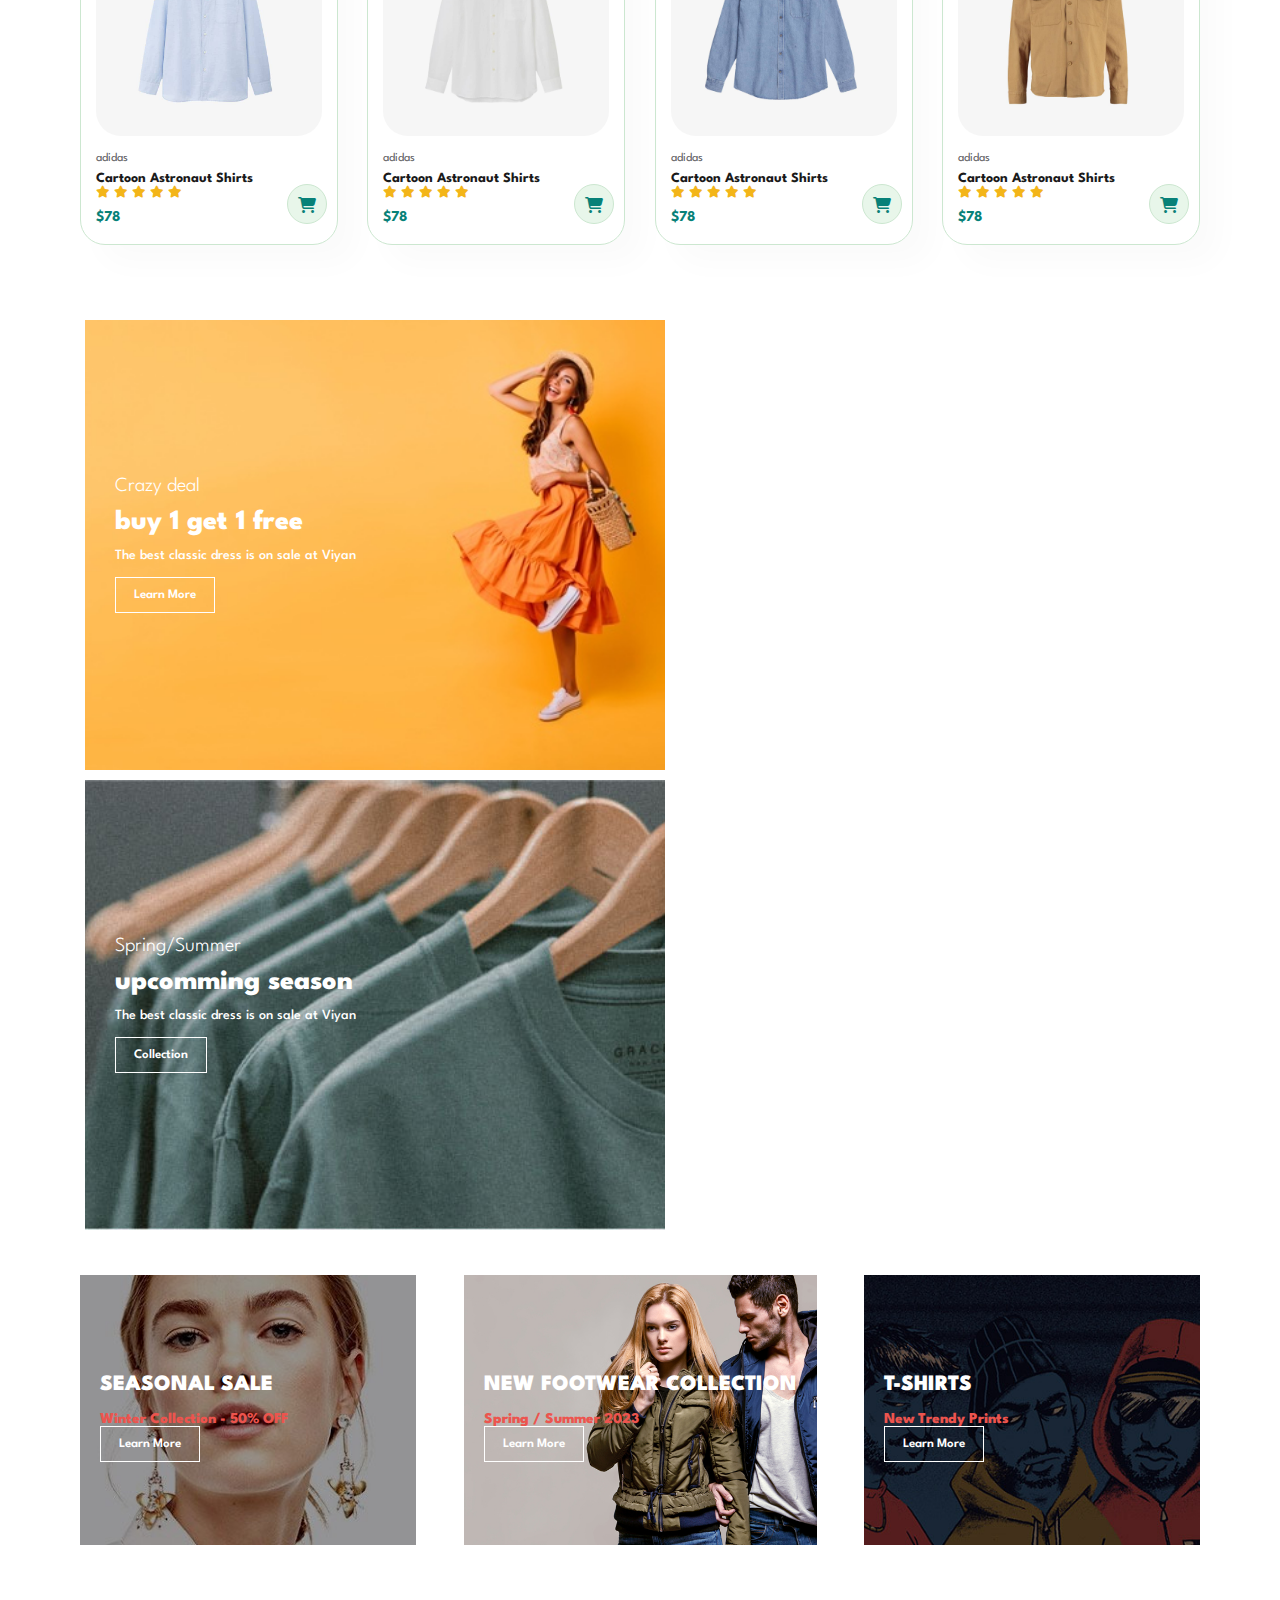
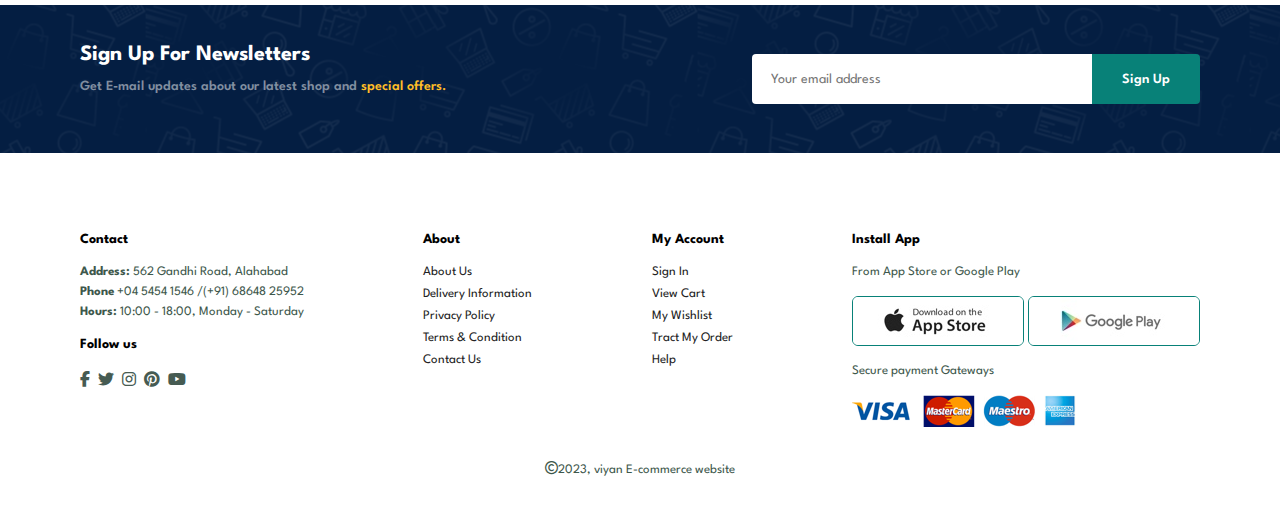
==== commit d7a0559f: "'master'" ====
--- a/index.html
+++ b/index.html
@@ -12,7 +12,7 @@
   </head>
   <body>
     <section id="header">
-      <a href="#"><img src="images/logo (1).png" class="logo" alt="logo" /></a>
+      <a href="#"><img src="images/Viyan__4_-removebg-preview.png" class="logo" alt="logo" /></a>
       <div>
         <ul id="navbar">
           <li><a href="index.html" class="active">Home</a></li>
@@ -385,7 +385,7 @@
     </section>
     <footer class="section-p1">
       <div class="Col">
-        <img class="logo" src="images/logo (1).png" alt="" />
+        <!-- <img class="logo" src="images/Viyan__4_-removebg-preview.png" alt="" /> -->
         <h4>Contact</h4>
         <p><strong>Address:</strong> 562 Gandhi Road, Alahabad</p>
         <p><strong>Phone</strong> +04 5454 1546 /(+91) 68648 25952</p>
@@ -429,7 +429,7 @@
       </div>
       <div class="copyright">
         <p>
-          <i class="fa-regular fa-copyright"></i>2021, viyan E-commerce website
+          <i class="fa-regular fa-copyright"></i>2023, viyan E-commerce website
         </p>
       </div>
     </footer>
--- a/style.css
+++ b/style.css
@@ -80,9 +80,11 @@
     display: flex;
     text-align: center;
     justify-content: space-between;
-    padding: 20px 80px;
+    padding: 5px 80px;
     background-color: var(--lightWhite);
-    box-shadow: 0px 5px 15px rgba(0, 0, 0, 0.05) ; /*offset x, offset y, blur radius*/
+    /* background: rgba(238, 238, 238, 0.8); */
+
+    box-shadow: 0px 5px 15px rgba(0, 0, 0, 0.01) ; /*offset x, offset y, blur radius*/
     z-index: 999;
     position: sticky;
     top: 0;
@@ -94,6 +96,7 @@
     display: flex;
     justify-content: center;
     align-items: center;
+    padding-top: 16px;
 }
 #navbar li{
     list-style: none;
@@ -218,6 +221,7 @@
     align-items: start;
     /* flex-direction: column; */
     flex-wrap: wrap;
+    
 
 }
 #product1 .pro{
@@ -445,7 +449,12 @@
     margin-bottom: 20px;
 }
 footer .logo{
-    margin-bottom: 30px;
+    margin: 0px;
+}
+.logo{
+    width: 75px;
+    padding-top: 5px;
+
 }
 footer h4{
     font-size: 14px;
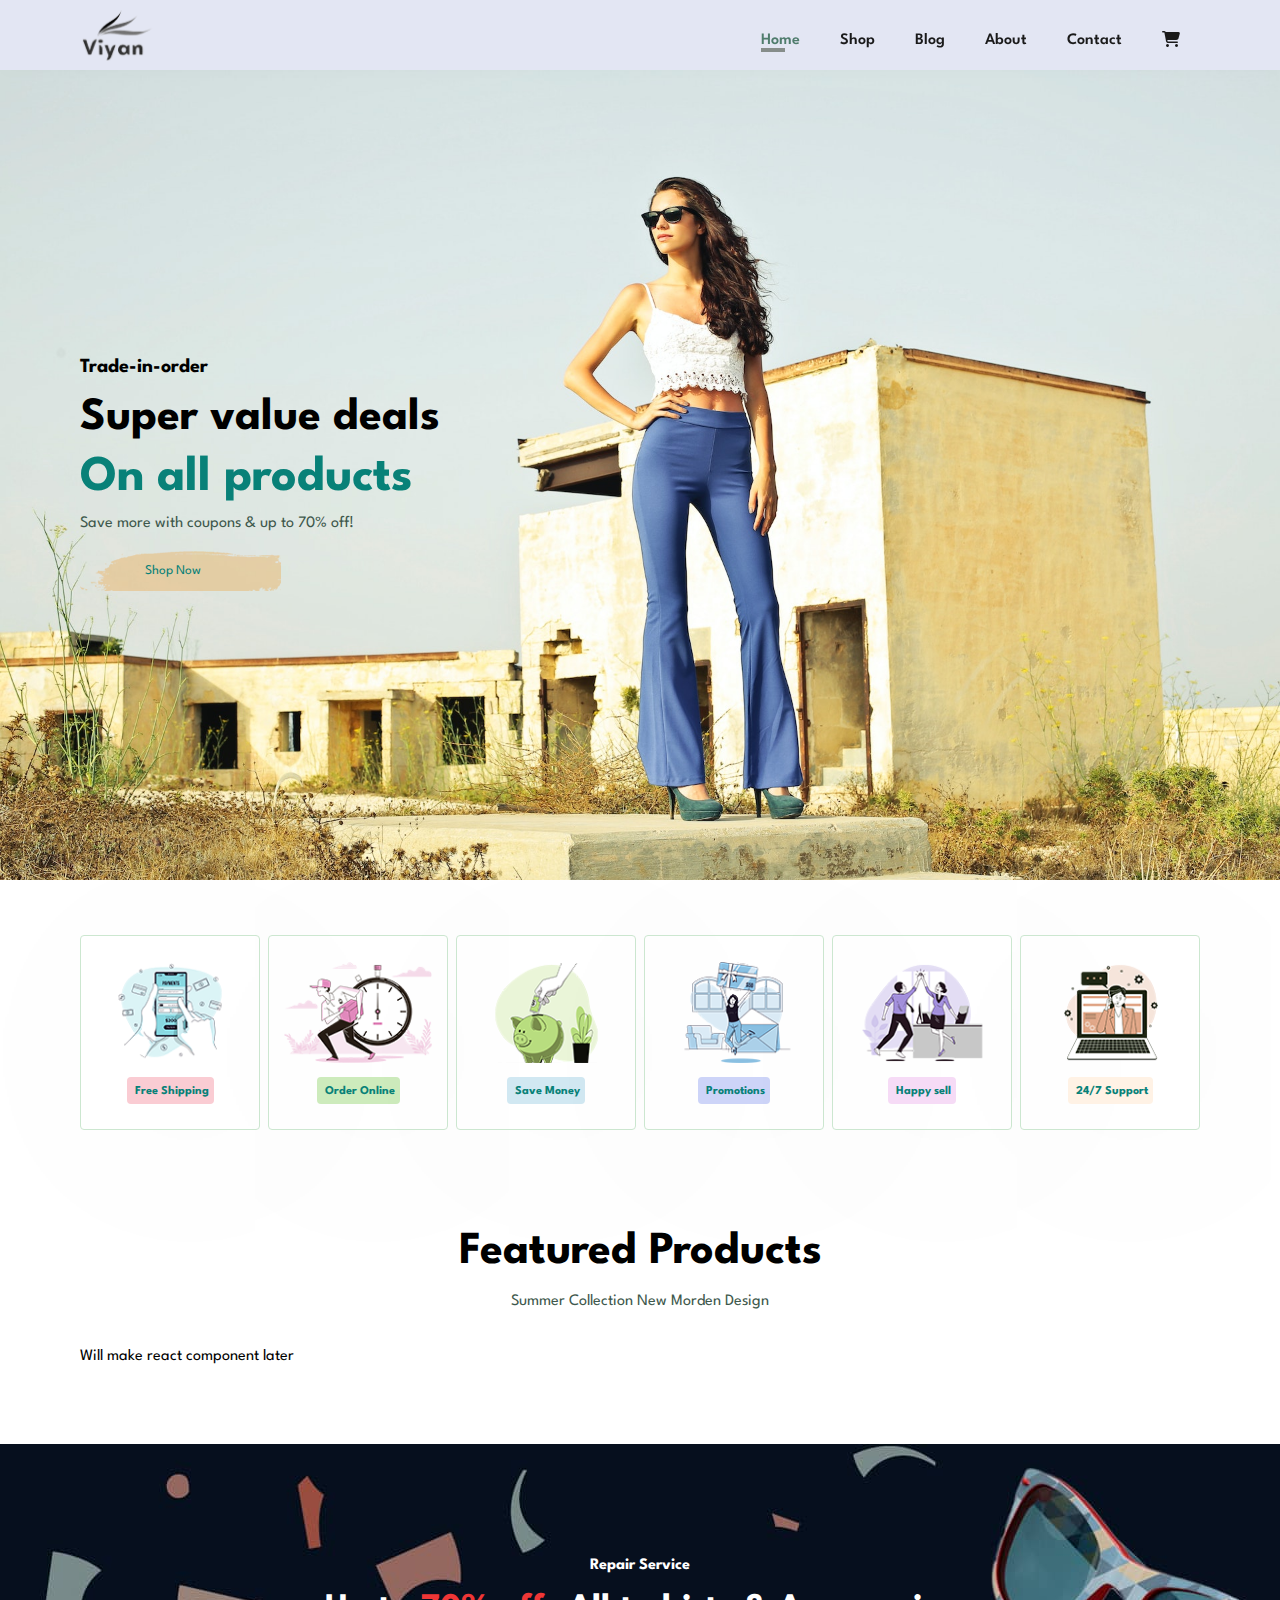
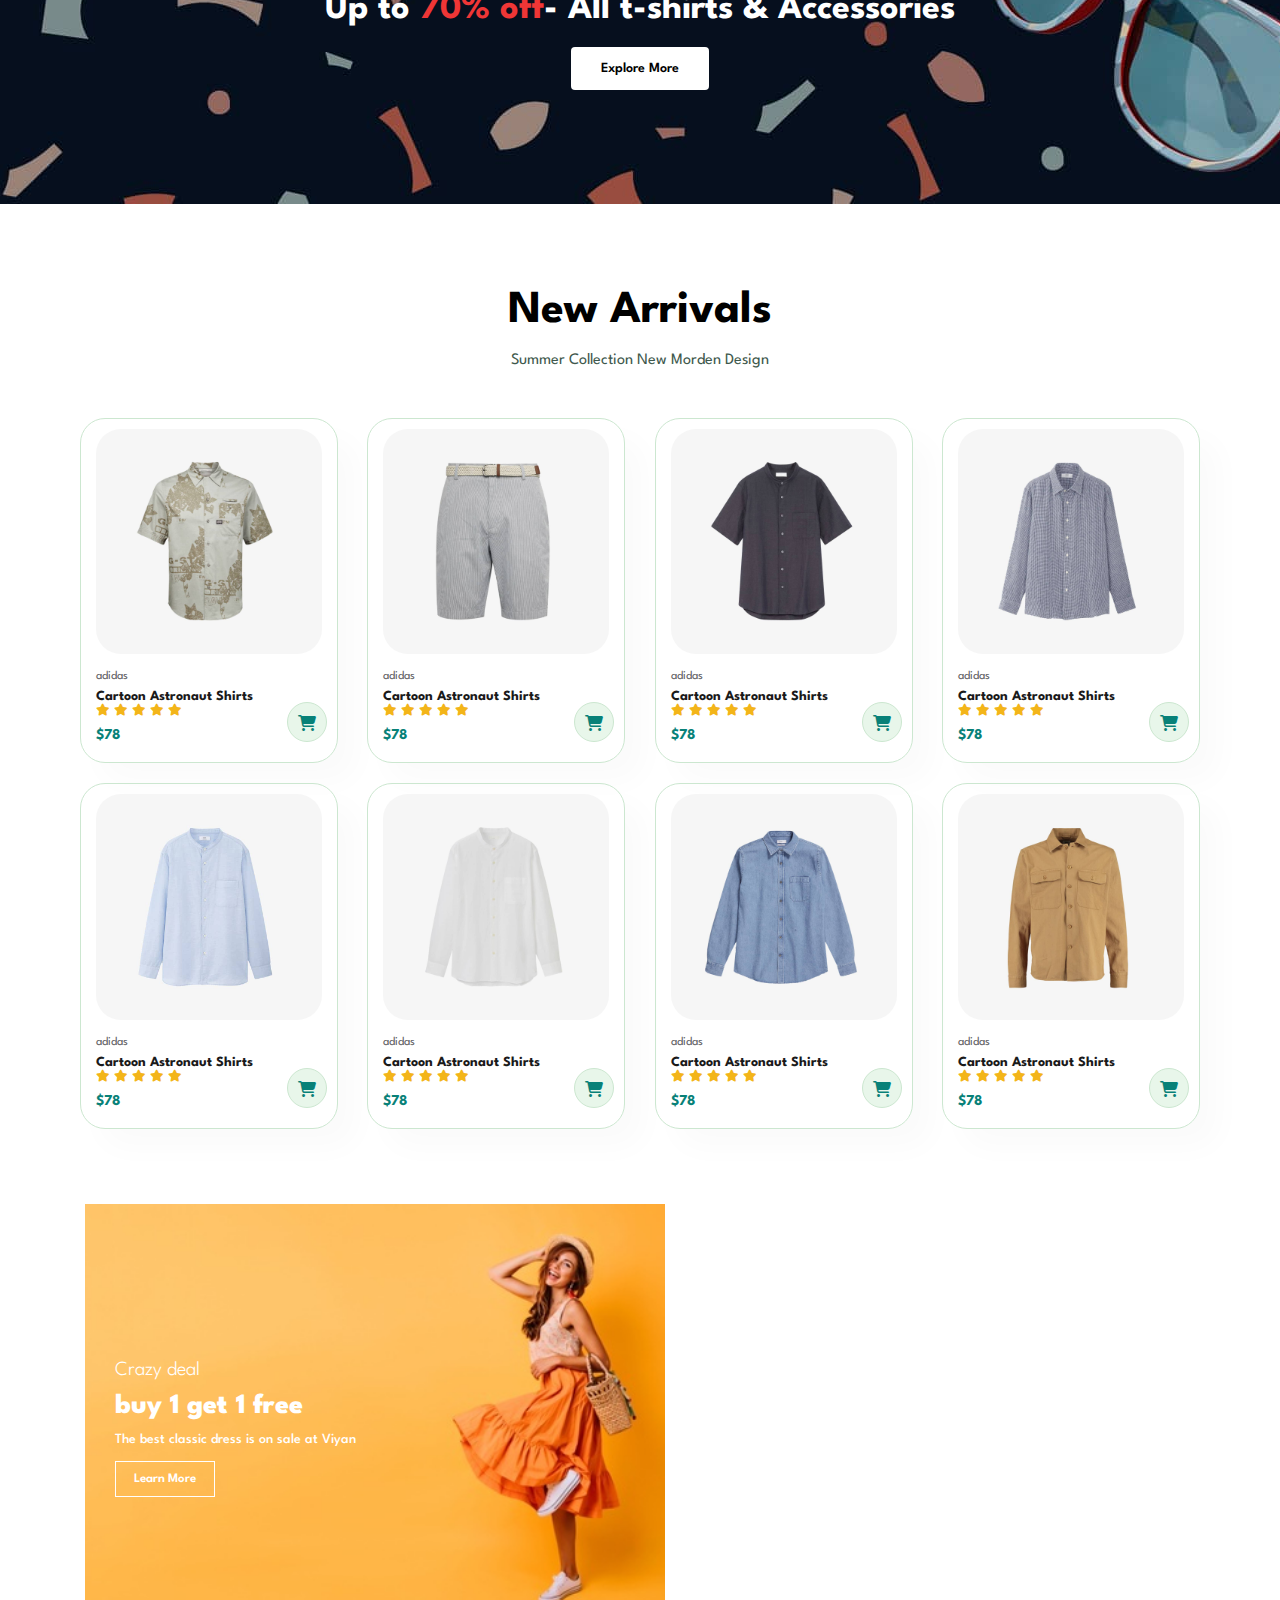
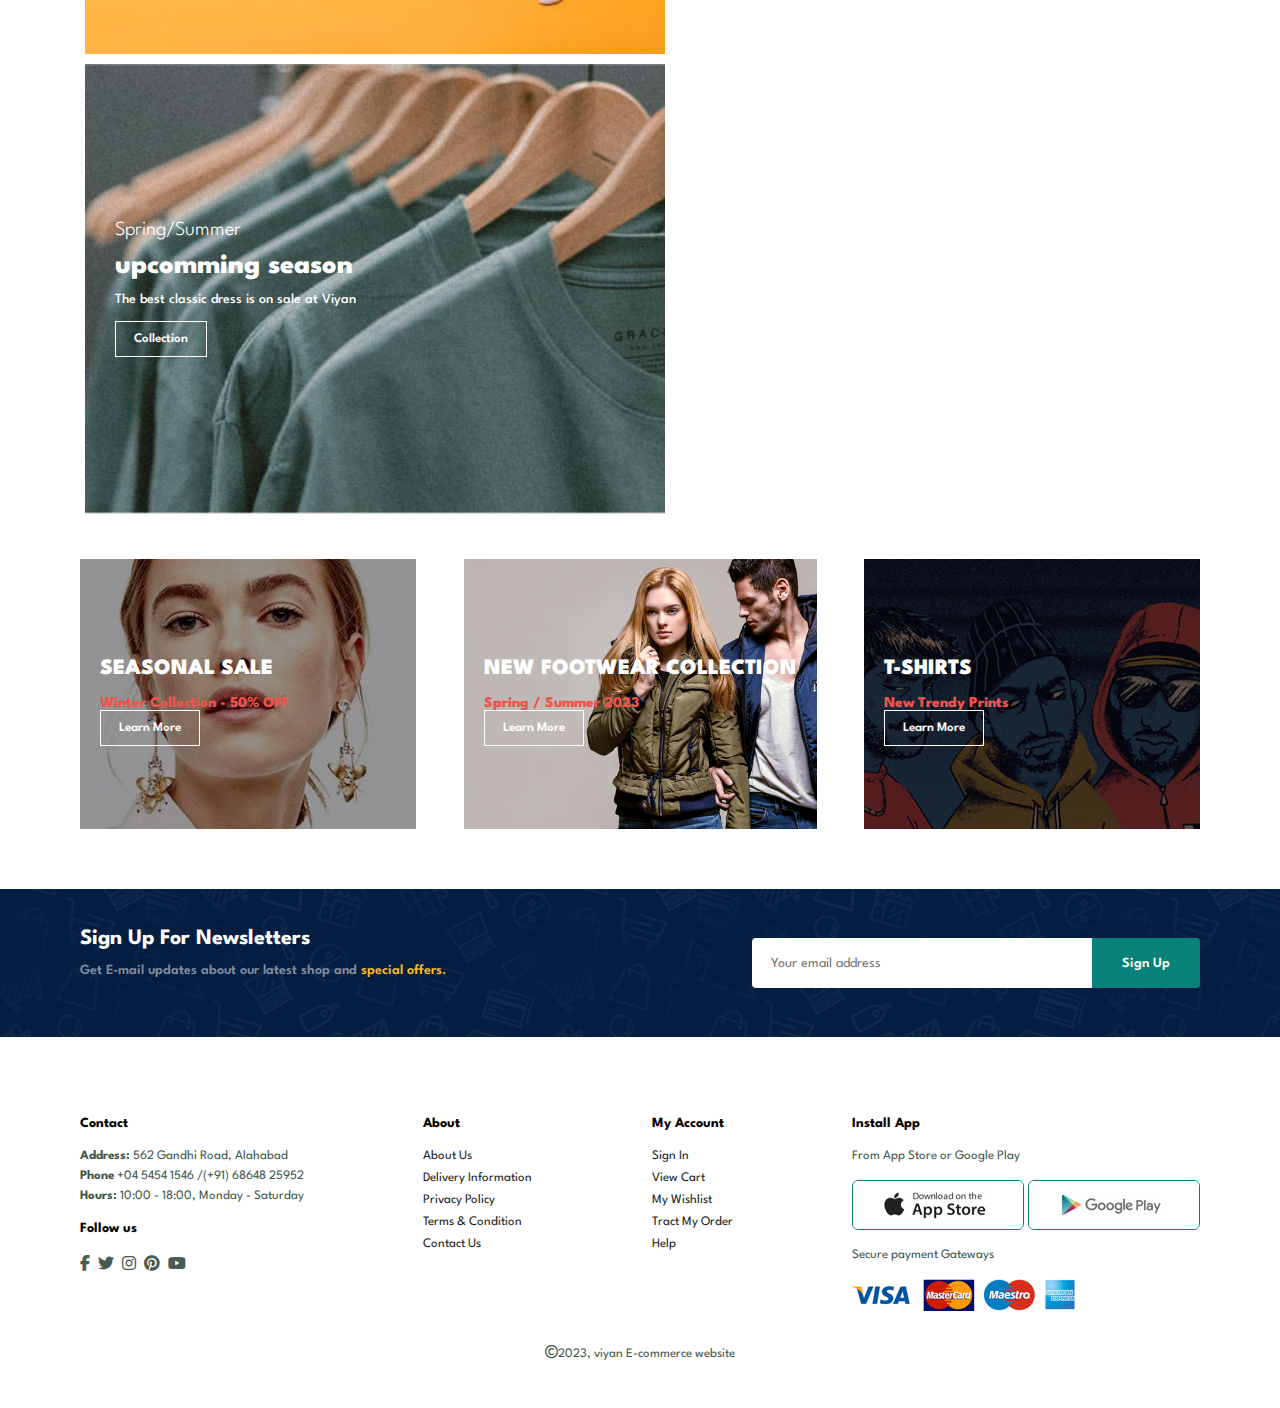
==== commit 2f31bed9: "Removed unnecessary code" ====
--- a/index.html
+++ b/index.html
@@ -70,134 +70,7 @@
       <h2>Featured Products</h2>
       <p>Summer Collection New Morden Design</p>
       <div class="pro-container">
-        <div class="pro">
-          <img src="images/product/f7.jpg" alt="" />
-          <div class="description">
-            <span>adidas</span>
-            <h5>Cartoon Astronaut T-Shirts</h5>
-            <div class="star">
-              <i class="fas fa-star"></i>
-              <i class="fas fa-star"></i>
-              <i class="fas fa-star"></i>
-              <i class="fas fa-star"></i>
-              <i class="fas fa-star"></i>
-            </div>
-            <h4>$78</h4>
-          </div>
-          <a href="#"><i class="fa-solid fa-cart-shopping cart"></i></a>
-        </div>
-        <div class="pro">
-          <img src="images/product/f8.jpg" alt="" />
-          <div class="description">
-            <span>adidas</span>
-            <h5>Cartoon Astronaut T-Shirts</h5>
-            <div class="star">
-              <i class="fas fa-star"></i>
-              <i class="fas fa-star"></i>
-              <i class="fas fa-star"></i>
-              <i class="fas fa-star"></i>
-              <i class="fas fa-star"></i>
-            </div>
-            <h4>$78</h4>
-          </div>
-          <a href="#"><i class="fa-solid fa-cart-shopping cart"></i></a>
-        </div>
-        <div class="pro">
-          <img src="images/product/f1 (1).jpg" alt="" />
-          <div class="description">
-            <span>adidas</span>
-            <h5>Cartoon Astronaut T-Shirts</h5>
-            <div class="star">
-              <i class="fas fa-star"></i>
-              <i class="fas fa-star"></i>
-              <i class="fas fa-star"></i>
-              <i class="fas fa-star"></i>
-              <i class="fas fa-star"></i>
-            </div>
-            <h4>$78</h4>
-          </div>
-          <a href="#"><i class="fa-solid fa-cart-shopping cart"></i></a>
-        </div>
-        <div class="pro">
-          <img src="images/product/f3.jpg" alt="" />
-          <div class="description">
-            <span>adidas</span>
-            <h5>Cartoon Astronaut T-Shirts</h5>
-            <div class="star">
-              <i class="fas fa-star"></i>
-              <i class="fas fa-star"></i>
-              <i class="fas fa-star"></i>
-              <i class="fas fa-star"></i>
-              <i class="fas fa-star"></i>
-            </div>
-            <h4>$78</h4>
-          </div>
-          <a href="#"><i class="fa-solid fa-cart-shopping cart"></i></a>
-        </div>
-        <div class="pro">
-          <img src="images/product/f5.jpg" alt="" />
-          <div class="description">
-            <span>adidas</span>
-            <h5>Cartoon Astronaut T-Shirts</h5>
-            <div class="star">
-              <i class="fas fa-star"></i>
-              <i class="fas fa-star"></i>
-              <i class="fas fa-star"></i>
-              <i class="fas fa-star"></i>
-              <i class="fas fa-star"></i>
-            </div>
-            <h4>$78</h4>
-          </div>
-          <a href="#"><i class="fa-solid fa-cart-shopping cart"></i></a>
-        </div>
-        <div class="pro">
-          <img src="images/product/f6.jpg" alt="" />
-          <div class="description">
-            <span>adidas</span>
-            <h5>Cartoon Astronaut T-Shirts</h5>
-            <div class="star">
-              <i class="fas fa-star"></i>
-              <i class="fas fa-star"></i>
-              <i class="fas fa-star"></i>
-              <i class="fas fa-star"></i>
-              <i class="fas fa-star"></i>
-            </div>
-            <h4>$78</h4>
-          </div>
-          <a href="#"><i class="fa-solid fa-cart-shopping cart"></i></a>
-        </div>
-        <div class="pro">
-          <img src="images/product/f2.jpg" alt="" />
-          <div class="description">
-            <span>adidas</span>
-            <h5>Cartoon Astronaut T-Shirts</h5>
-            <div class="star">
-              <i class="fas fa-star"></i>
-              <i class="fas fa-star"></i>
-              <i class="fas fa-star"></i>
-              <i class="fas fa-star"></i>
-              <i class="fas fa-star"></i>
-            </div>
-            <h4>$78</h4>
-          </div>
-          <a href="#"><i class="fa-solid fa-cart-shopping cart"></i></a>
-        </div>
-        <div class="pro">
-          <img src="images/product/f4.jpg" alt="" />
-          <div class="description">
-            <span>adidas</span>
-            <h5>Cartoon Astronaut T-Shirts</h5>
-            <div class="star">
-              <i class="fas fa-star"></i>
-              <i class="fas fa-star"></i>
-              <i class="fas fa-star"></i>
-              <i class="fas fa-star"></i>
-              <i class="fas fa-star"></i>
-            </div>
-            <h4>$78</h4>
-          </div>
-          <a href="#"><i class="fa-solid fa-cart-shopping cart"></i></a>
-        </div>
+        <div>Will make react component later</div>
       </div>
     </section>
     <section id="banner" class="section-m1">
@@ -434,5 +307,6 @@
       </div>
     </footer>
     <script src="script.js"></script>
+    <script src="nila.js"></script>
   </body>
 </html>
